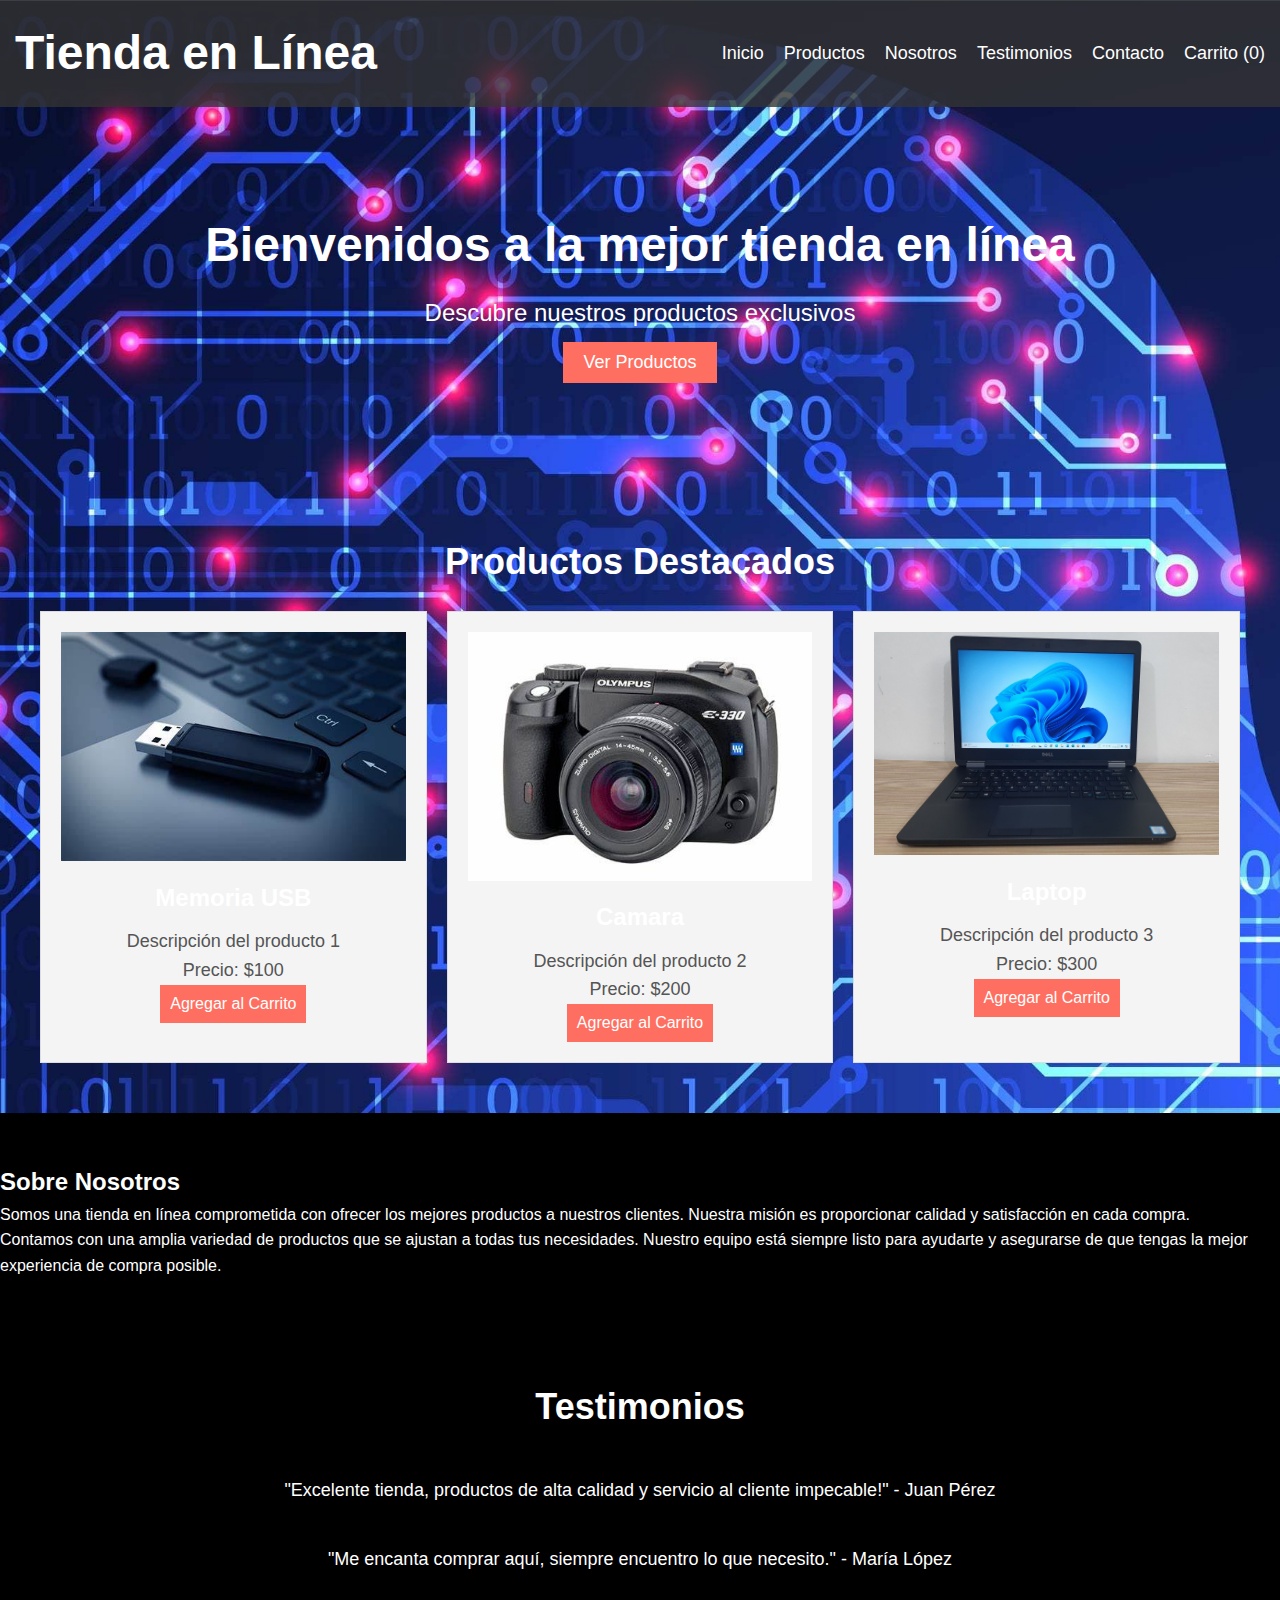
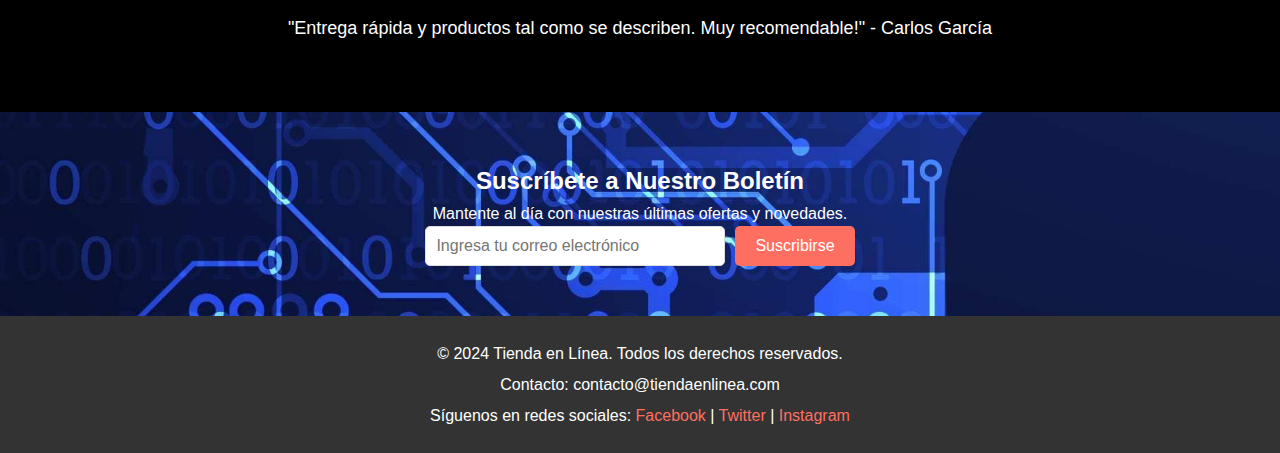
==== index.html @ 2b867423 "feature Contact" ====
<!DOCTYPE html>
<html lang="es">
<head>
    <meta charset="UTF-8">
    <meta name="viewport" content="width=device-width, initial-scale=1.0">
    <title>Tienda en Línea</title>
    <link rel="stylesheet" href="styles.css">
</head>
<body>
    <header>
        <div class="logo">
            <h1>Tienda en Línea</h1>
        </div>
        <nav>
            <ul>
                <li><a href="#">Inicio</a></li>
                <li><a href="#">Productos</a></li>
                <li><a href="#">Nosotros</a></li>
                <li><a href="#">Testimonios</a></li>
                <li><a href="Contact.html">Contacto</a></li>
                <li><a href="#">Carrito (<span id="cart-count">0</span>)</a></li>
            </ul>
        </nav>
    </header>

    <main>
        <section class="hero">
            <h2>Bienvenidos a la mejor tienda en línea</h2>
            <p>Descubre nuestros productos exclusivos</p>
            <button onclick="scrollToSection('products')">Ver Productos</button>
        </section>

        <section class="products" id="products">
            <h2>Productos Destacados</h2>
            <div class="product-list">
                <!-- Productos se agregarán dinámicamente con JavaScript -->
            </div>
        </section>

        <section class="about" id="about">
            <h2>Sobre Nosotros</h2>
            <p>Somos una tienda en línea comprometida con ofrecer los mejores productos a nuestros clientes. Nuestra misión es proporcionar calidad y satisfacción en cada compra.</p>
            <p>Contamos con una amplia variedad de productos que se ajustan a todas tus necesidades. Nuestro equipo está siempre listo para ayudarte y asegurarse de que tengas la mejor experiencia de compra posible.</p>
        </section>

        <section class="testimonials" id="testimonials">
            <h2>Testimonios</h2>
            <div class="testimonial-list">
                <div class="testimonial">
                    <p>"Excelente tienda, productos de alta calidad y servicio al cliente impecable!" - Juan Pérez</p>
                </div>
                <div class="testimonial">
                    <p>"Me encanta comprar aquí, siempre encuentro lo que necesito." - María López</p>
                </div>
                <div class="testimonial">
                    <p>"Entrega rápida y productos tal como se describen. Muy recomendable!" - Carlos García</p>
                </div>
            </div>
        </section>

        <section class="newsletter" id="newsletter">
            <h2>Suscríbete a Nuestro Boletín</h2>
            <p>Mantente al día con nuestras últimas ofertas y novedades.</p>
            <form>
                <input type="email" placeholder="Ingresa tu correo electrónico" required>
                <button type="submit">Suscribirse</button>
            </form>
        </section>
    </main>

    <footer>
        <div class="footer-info">
            <p>&copy; 2024 Tienda en Línea. Todos los derechos reservados.</p>
            <p>Contacto: contacto@tiendaenlinea.com</p>
            <p>Síguenos en redes sociales: 
                <a href="#">Facebook</a> | 
                <a href="#">Twitter</a> | 
                <a href="#">Instagram</a>
            </p>
        </div>
    </footer>

    <script src="script.js"></script>
</body>
</html>
---- styles.css ----
/* Reset general de estilos */
body, h1, h2, h3, p, ul, li, form, input, button {
    margin: 0;
    padding: 0;
    box-sizing: border-box;
}

body {
    font-family: Arial, sans-serif;
    line-height: 1.6;
    background: url('images/ok.jpg') no-repeat center center/cover;
    color: #ffffff; /* Color de texto general para contraste */
}

/* Estilos del header */
header {
    background: rgba(51, 51, 51, 0.8); /* Fondo oscuro con opacidad */
    color: #fff;
    padding: 15px;
    display: flex;
    justify-content: space-between;
    align-items: center;
}

header .logo {
    font-size: 24px;
}

header nav ul {
    list-style: none;
    display: flex;
    gap: 20px;
}

header nav ul li {
    display: inline;
}

header nav ul li a {
    color: #fff;
    text-decoration: none;
    font-size: 18px;
}

/* Estilo de la sección hero */
.hero {
    background: url('images/hero.jpg') no-repeat center center/cover;
    color: #fff;
    padding: 100px 0;
    text-align: center;
}

.hero h2 {
    font-size: 48px;
    margin: 0;
}

.hero p {
    font-size: 24px;
    margin: 10px 0;
}

.hero button {
    background: #ff6f61;
    color: #fff;
    padding: 10px 20px;
    border: none;
    font-size: 18px;
    cursor: pointer;
}

/* Estilos de la sección productos */
.products {
    padding: 50px 0;
    text-align: center;
}

.products h2 {
    font-size: 36px;
    margin-bottom: 20px;
}

.product-list {
    display: flex;
    flex-wrap: wrap;
    gap: 20px;
    justify-content: center;
}

.product {
    background: #f4f4f4;
    padding: 20px;
    border: 1px solid #ddd;
    width: calc(33.333% - 40px);
    box-sizing: border-box;
    transition: transform 0.3s, box-shadow 0.3s;
}

.product img {
    max-width: 100%;
    height: auto;
}

.product h3 {
    font-size: 24px;
    margin: 10px 0;
}

.product p {
    font-size: 18px;
    color: #555;
}

.product button {
    background: #ff6f61;
    color: #fff;
    padding: 10px;
    border: none;
    cursor: pointer;
    font-size: 16px;
}

.product:hover {
    transform: scale(1.05);
    box-shadow: 0 4px 8px rgba(0, 0, 0, 0.2);
}

/* Estilos de la sección Sobre Nosotros */
.about {
    background: #000000;
    padding: 50px 0;
}

.about-container {
    display: flex;
    align-items: center;
    justify-content: space-between;
    gap: 20px;
    animation: fadeIn 1s ease-out;
}

.about-text {
    flex: 1;
    max-width: 600px;
}

.about-image {
    flex: 1;
    max-width: 500px;
}

.about-image img {
    width: 100%;
    border-radius: 10px;
    box-shadow: 0 4px 8px rgba(0, 0, 0, 0.2);
}

/* Estilos de la sección Testimonios */
.testimonials {
    padding: 50px 0;
    background: #000000;
    text-align: center;
}

.testimonials h2 {
    font-size: 36px;
    margin-bottom: 20px;
}

.testimonial-container {
    display: flex;
    flex-direction: column;
    gap: 20px;
    animation: slideUp 1s ease-out;
}

.testimonial {
    background: #000000;
    padding: 20px;
    border-radius: 10px;
    box-shadow: 0 4px 8px rgba(0, 0, 0, 0.2);
    transition: transform 0.3s, box-shadow 0.3s;
}

.testimonial p {
    font-size: 18px;
    margin: 0;
}

.testimonial span {
    display: block;
    margin-top: 10px;
    font-style: italic;
    color: #000000;
}

.testimonial:hover {
    transform: translateY(-10px);
    box-shadow: 0 6px 12px rgba(0, 0, 0, 0.3);
}

/* Estilos de la sección Boletín */
.newsletter {
    padding: 50px 0;
    text-align: center;
}

.newsletter form {
    display: flex;
    justify-content: center;
    gap: 10px;
}

.newsletter input {
    padding: 10px;
    font-size: 16px;
    border: 1px solid #ddd;
    width: 300px;
    border-radius: 5px;
}

.newsletter button {
    background: #ff6f61;
    color: #fff;
    padding: 10px 20px;
    border: none;
    font-size: 16px;
    cursor: pointer;
    border-radius: 5px;
}

/* Estilos del footer */
footer {
    background: #333;
    color: #fff;
    text-align: center;
    padding: 20px 0;
}

footer p {
    margin: 5px 0;
}

footer a {
    color: #ff6f61;
    text-decoration: none;
}

/* Animaciones */
@keyframes fadeIn {
    from {
        opacity: 0;
    }
    to {
        opacity: 1;
    }
}

@keyframes slideUp {
    from {
        transform: translateY(20px);
        opacity: 0;
    }
    to {
        transform: translateY(0);
        opacity: 1;
    }
}
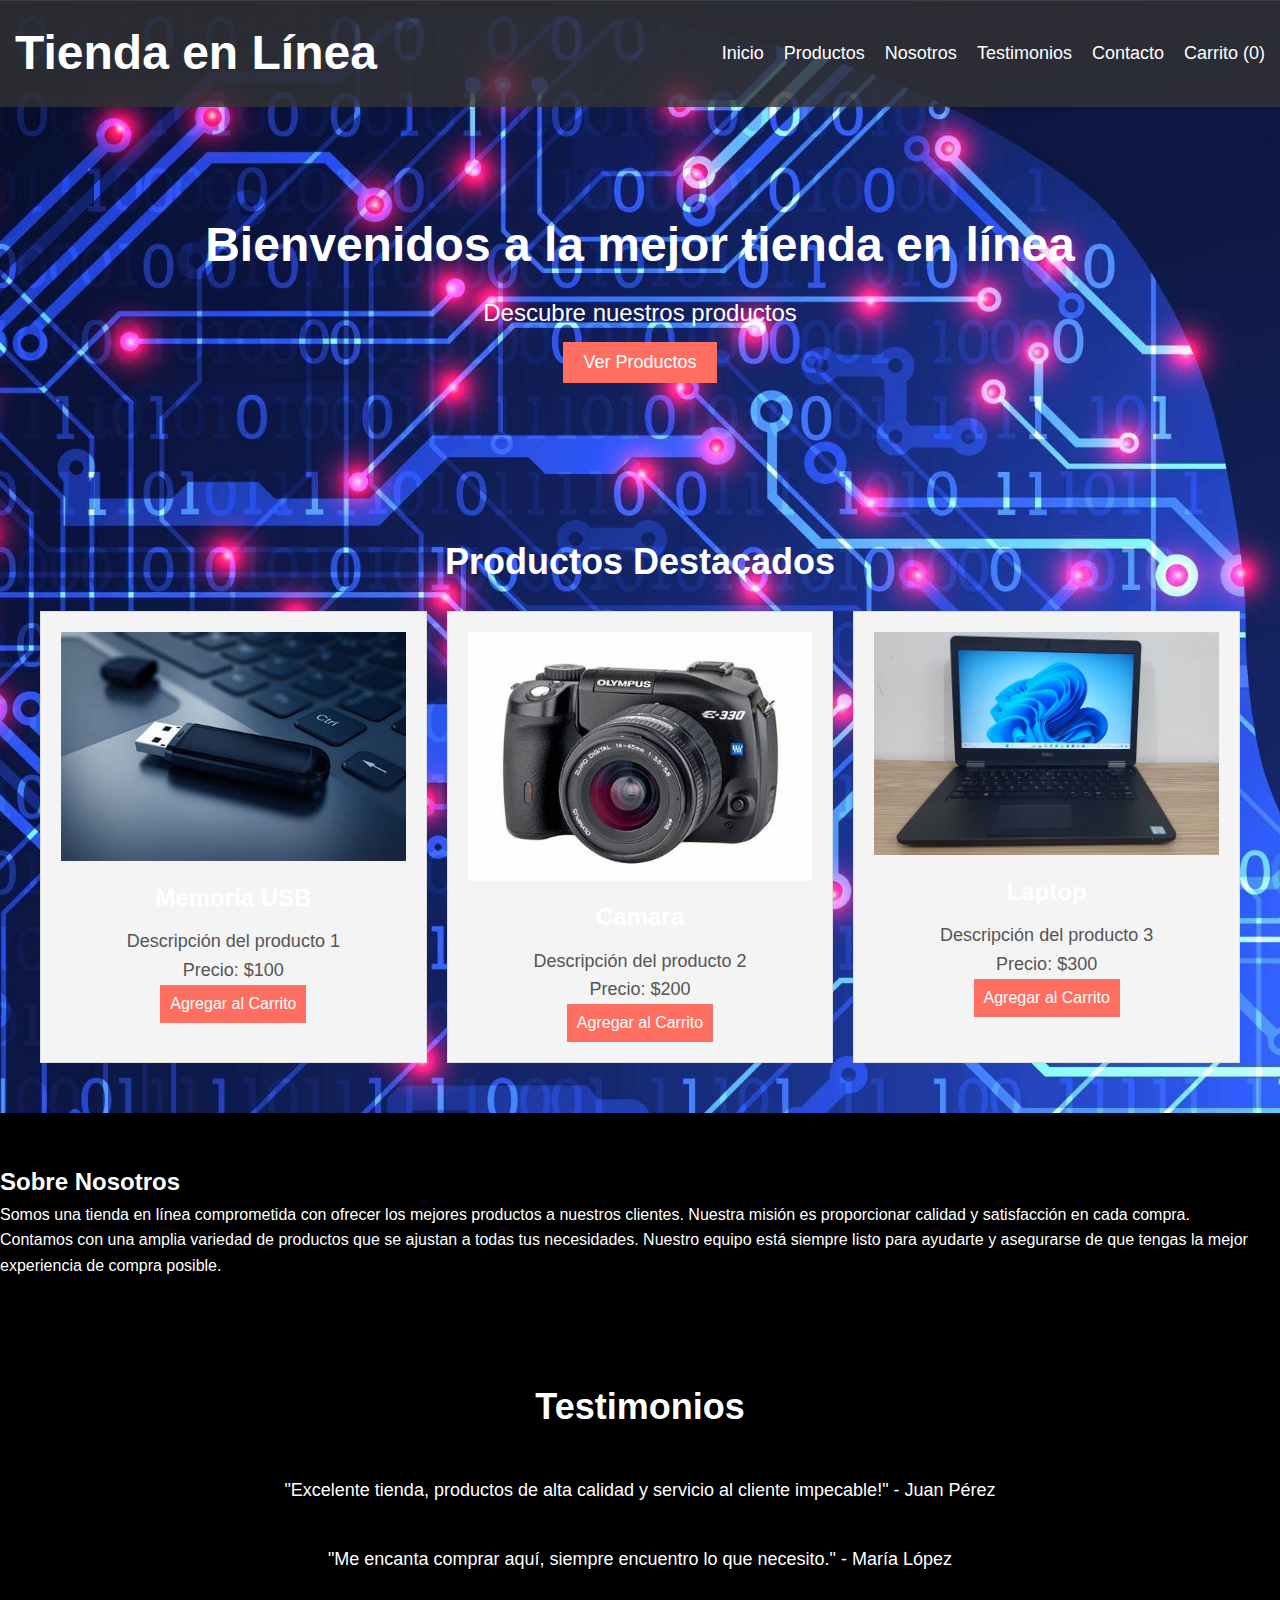
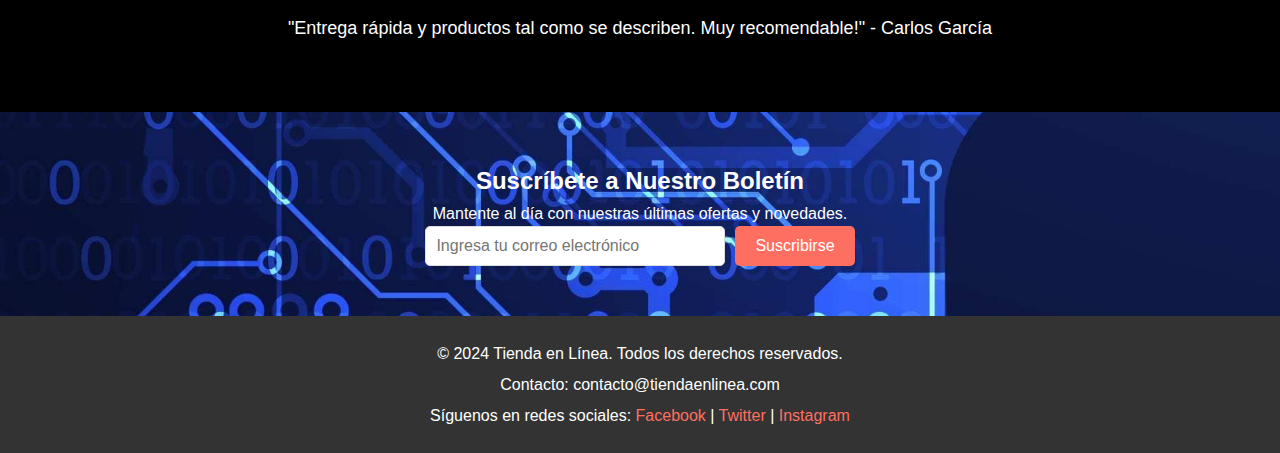
==== commit 65c4346e: "Merge pull request #2 from JohanMichaelHR/Dev" ====
--- a/index.html
+++ b/index.html
@@ -3,7 +3,7 @@
 <head>
     <meta charset="UTF-8">
     <meta name="viewport" content="width=device-width, initial-scale=1.0">
-    <title>Tienda en Línea</title>
+    <title>Tienda en Línea </title>
     <link rel="stylesheet" href="styles.css">
 </head>
 <body>
@@ -26,7 +26,7 @@
     <main>
         <section class="hero">
             <h2>Bienvenidos a la mejor tienda en línea</h2>
-            <p>Descubre nuestros productos exclusivos</p>
+            <p>Descubre nuestros productos </p>
             <button onclick="scrollToSection('products')">Ver Productos</button>
         </section>
 
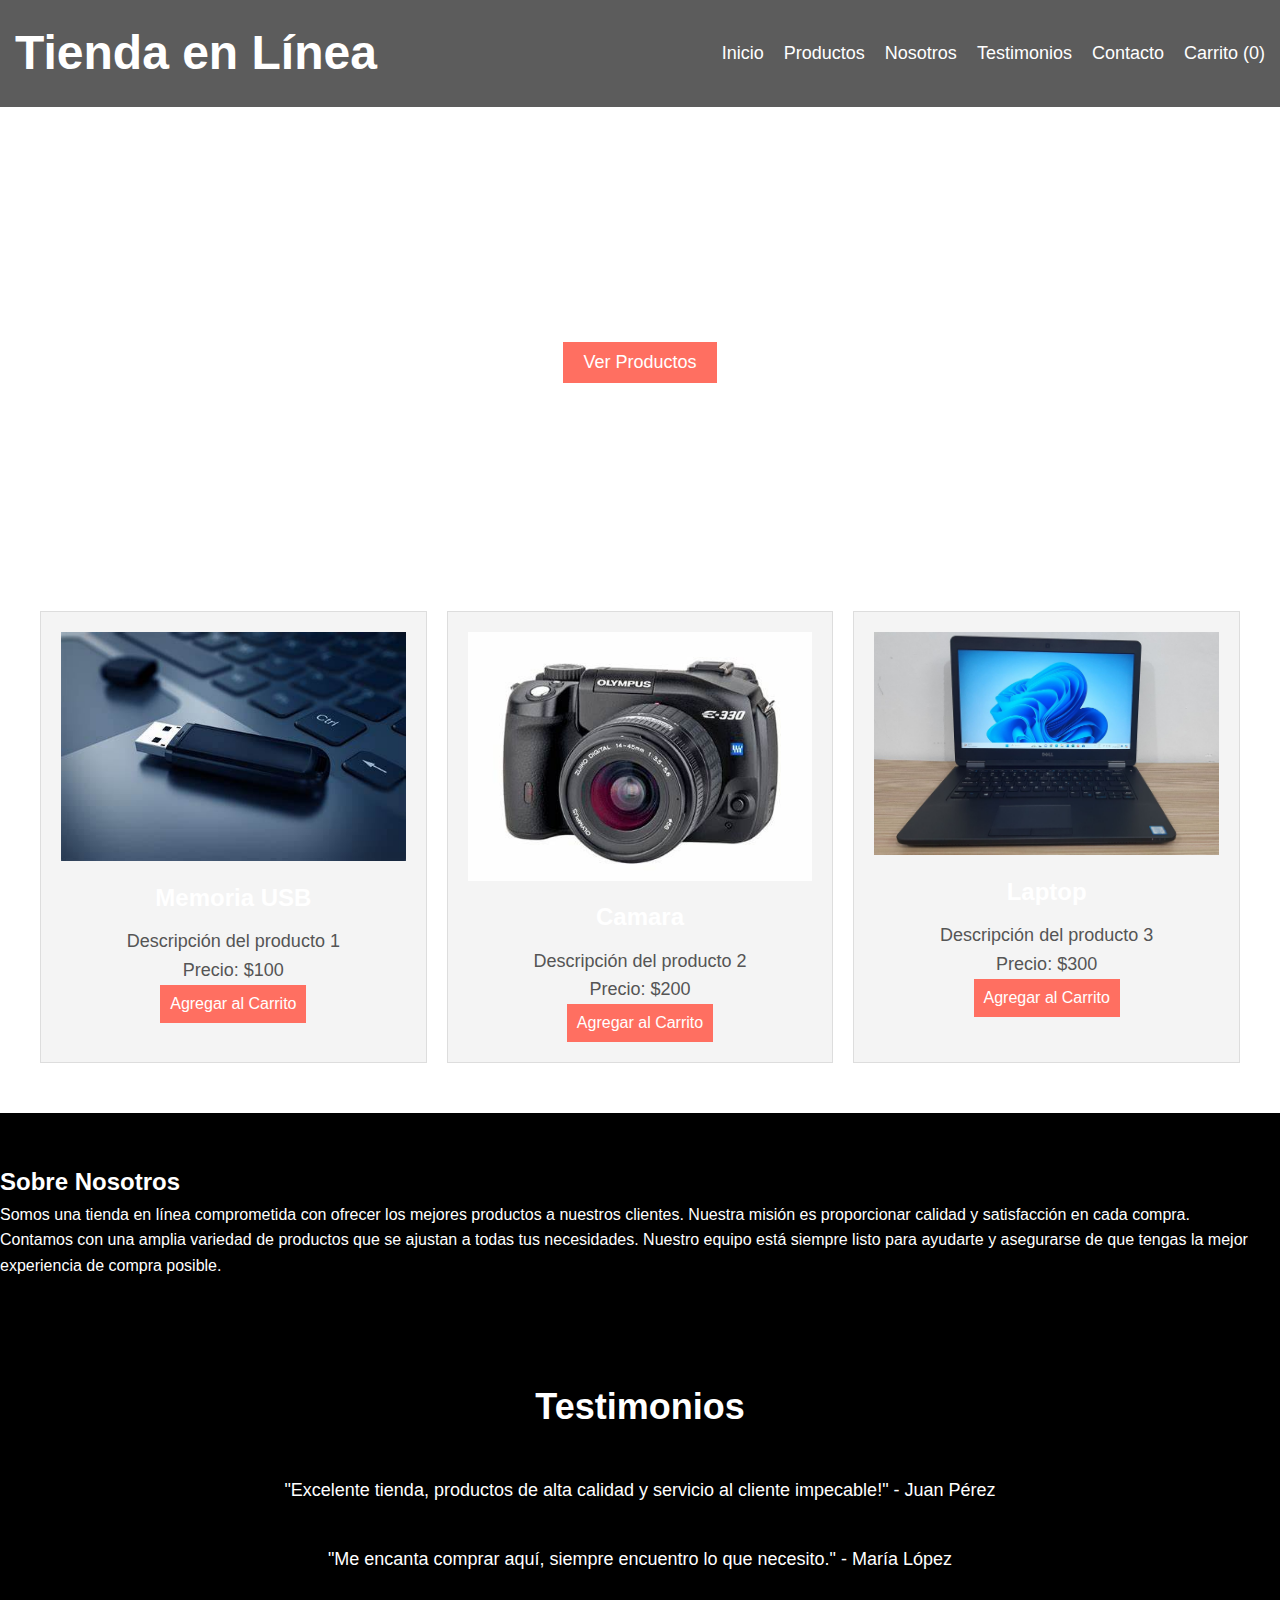
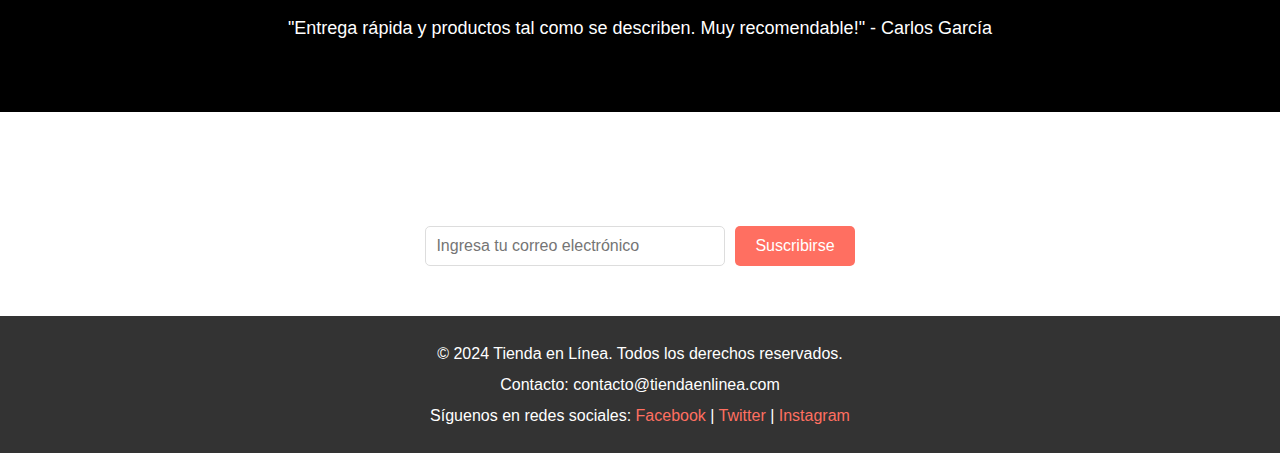
==== commit 89679a42: "feature Pagina Nosotros" ====
--- a/index.html
+++ b/index.html
@@ -3,8 +3,8 @@
 <head>
     <meta charset="UTF-8">
     <meta name="viewport" content="width=device-width, initial-scale=1.0">
-    <title>Tienda en Línea </title>
-    <link rel="stylesheet" href="styles.css">
+    <title>Tienda en Línea</title>
+    <link rel="stylesheet" href="Styles/styles.css">
 </head>
 <body>
     <header>
@@ -13,9 +13,9 @@
         </div>
         <nav>
             <ul>
-                <li><a href="#">Inicio</a></li>
+                <li><a href="index.html">Inicio</a></li>
                 <li><a href="#">Productos</a></li>
-                <li><a href="#">Nosotros</a></li>
+                <li><a href="Nosotros.html">Nosotros</a></li>
                 <li><a href="#">Testimonios</a></li>
                 <li><a href="Contact.html">Contacto</a></li>
                 <li><a href="#">Carrito (<span id="cart-count">0</span>)</a></li>
@@ -26,7 +26,7 @@
     <main>
         <section class="hero">
             <h2>Bienvenidos a la mejor tienda en línea</h2>
-            <p>Descubre nuestros productos </p>
+            <p>Descubre nuestros productos exclusivos</p>
             <button onclick="scrollToSection('products')">Ver Productos</button>
         </section>
 
--- a/Styles/styles.css
+++ b/Styles/styles.css
@@ -0,0 +1,282 @@
+/* Reset general de estilos */
+body, h1, h2, h3, p, ul, li, form, input, button {
+    margin: 0;
+    padding: 0;
+    box-sizing: border-box;
+}
+
+body {
+    font-family: Arial, sans-serif;
+    line-height: 1.6;
+    background: url('images/ok.jpg') no-repeat center center/cover;
+    color: #ffffff; /* Color de texto general para contraste */
+}
+
+/* Estilos del header */
+header {
+    background: rgba(51, 51, 51, 0.8); /* Fondo oscuro con opacidad */
+    color: #fff;
+    padding: 15px;
+    display: flex;
+    justify-content: space-between;
+    align-items: center;
+}
+
+header .logo {
+    font-size: 24px;
+}
+
+header nav ul {
+    list-style: none;
+    display: flex;
+    gap: 20px;
+}
+
+header nav ul li {
+    display: inline;
+}
+
+header nav ul li a {
+    color: #fff;
+    text-decoration: none;
+    font-size: 18px;
+}
+
+/* Estilo de la sección hero */
+.hero {
+    background: url('images/hero.jpg') no-repeat center center/cover;
+    color: #fff;
+    padding: 100px 0;
+    text-align: center;
+}
+
+.hero h2 {
+    font-size: 48px;
+    margin: 0;
+}
+
+.hero p {
+    font-size: 24px;
+    margin: 10px 0;
+}
+
+.hero button {
+    background: #ff6f61;
+    color: #fff;
+    padding: 10px 20px;
+    border: none;
+    font-size: 18px;
+    cursor: pointer;
+}
+
+/* Estilos de la sección productos */
+.products {
+    padding: 50px 0;
+    text-align: center;
+}
+
+.products h2 {
+    font-size: 36px;
+    margin-bottom: 20px;
+}
+
+.product-list {
+    display: flex;
+    flex-wrap: wrap;
+    gap: 20px;
+    justify-content: center;
+}
+
+.product {
+    background: #f4f4f4;
+    padding: 20px;
+    border: 1px solid #ddd;
+    width: calc(33.333% - 40px);
+    box-sizing: border-box;
+    transition: transform 0.3s, box-shadow 0.3s;
+}
+
+.product img {
+    max-width: 100%;
+    height: auto;
+}
+
+.product h3 {
+    font-size: 24px;
+    margin: 10px 0;
+}
+
+.product p {
+    font-size: 18px;
+    color: #555;
+}
+
+.product button {
+    background: #ff6f61;
+    color: #fff;
+    padding: 10px;
+    border: none;
+    cursor: pointer;
+    font-size: 16px;
+}
+
+.product:hover {
+    transform: scale(1.05);
+    box-shadow: 0 4px 8px rgba(0, 0, 0, 0.2);
+}
+
+/* Estilos de la sección Sobre Nosotros */
+.about {
+    background: #000000;
+    padding: 50px 0;
+}
+
+.about-container {
+    display: flex;
+    align-items: center;
+    justify-content: space-between;
+    gap: 20px;
+    animation: fadeIn 1s ease-out;
+}
+
+.about-text {
+    flex: 1;
+    max-width: 600px;
+}
+
+.about-image {
+    flex: 1;
+    max-width: 500px;
+}
+
+.about-image img {
+    width: 100%;
+    border-radius: 10px;
+    box-shadow: 0 4px 8px rgba(0, 0, 0, 0.2);
+}
+
+/* Estilos de la sección Testimonios */
+.testimonials {
+    padding: 50px 0;
+    background: #000000;
+    text-align: center;
+}
+
+.testimonials h2 {
+    font-size: 36px;
+    margin-bottom: 20px;
+}
+
+.testimonial-container {
+    display: flex;
+    flex-direction: column;
+    gap: 20px;
+    animation: slideUp 1s ease-out;
+}
+
+.testimonial {
+    background: #000000;
+    padding: 20px;
+    border-radius: 10px;
+    box-shadow: 0 4px 8px rgba(0, 0, 0, 0.2);
+    transition: transform 0.3s, box-shadow 0.3s;
+}
+
+.testimonial p {
+    font-size: 18px;
+    margin: 0;
+}
+
+.testimonial span {
+    display: block;
+    margin-top: 10px;
+    font-style: italic;
+    color: #000000;
+}
+
+.testimonial:hover {
+    transform: translateY(-10px);
+    box-shadow: 0 6px 12px rgba(0, 0, 0, 0.3);
+}
+
+/* Estilos de la sección Boletín */
+.newsletter {
+    padding: 50px 0;
+    text-align: center;
+}
+
+.newsletter form {
+    display: flex;
+    justify-content: center;
+    gap: 10px;
+}
+
+.newsletter input {
+    padding: 10px;
+    font-size: 16px;
+    border: 1px solid #ddd;
+    width: 300px;
+    border-radius: 5px;
+}
+
+.newsletter button {
+    background: #ff6f61;
+    color: #fff;
+    padding: 10px 20px;
+    border: none;
+    font-size: 16px;
+    cursor: pointer;
+    border-radius: 5px;
+}
+
+/* Estilos del footer */
+footer {
+    background: #333;
+    color: #fff;
+    text-align: center;
+    padding: 20px 0;
+}
+
+footer p {
+    margin: 5px 0;
+}
+
+footer a {
+    color: #ff6f61;
+    text-decoration: none;
+}
+
+/* Animaciones */
+@keyframes fadeIn {
+    from {
+        opacity: 0;
+    }
+    to {
+        opacity: 1;
+    }
+}
+
+@keyframes slideUp {
+    from {
+        transform: translateY(20px);
+        opacity: 0;
+    }
+    to {
+        transform: translateY(0);
+        opacity: 1;
+    }
+}
+
+
+
+
+
+
+
+
+
+
+
+
+
+
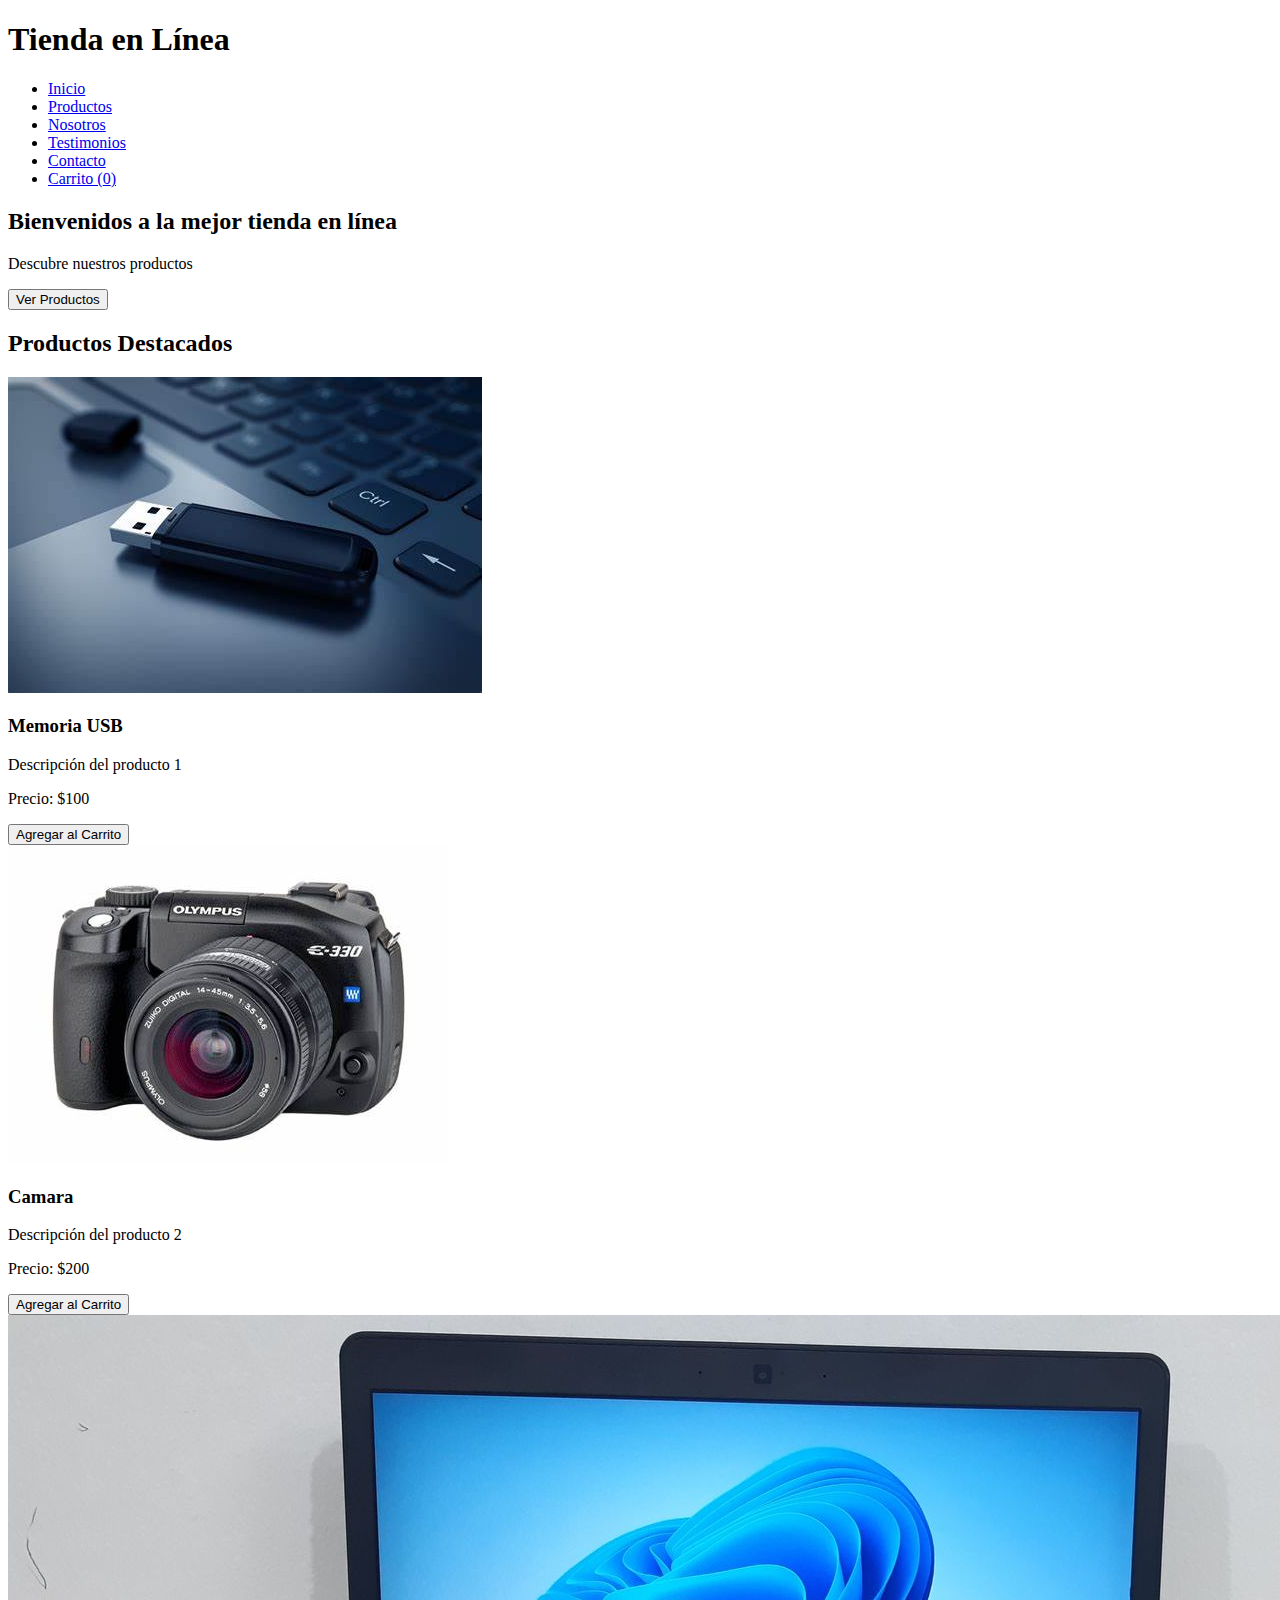
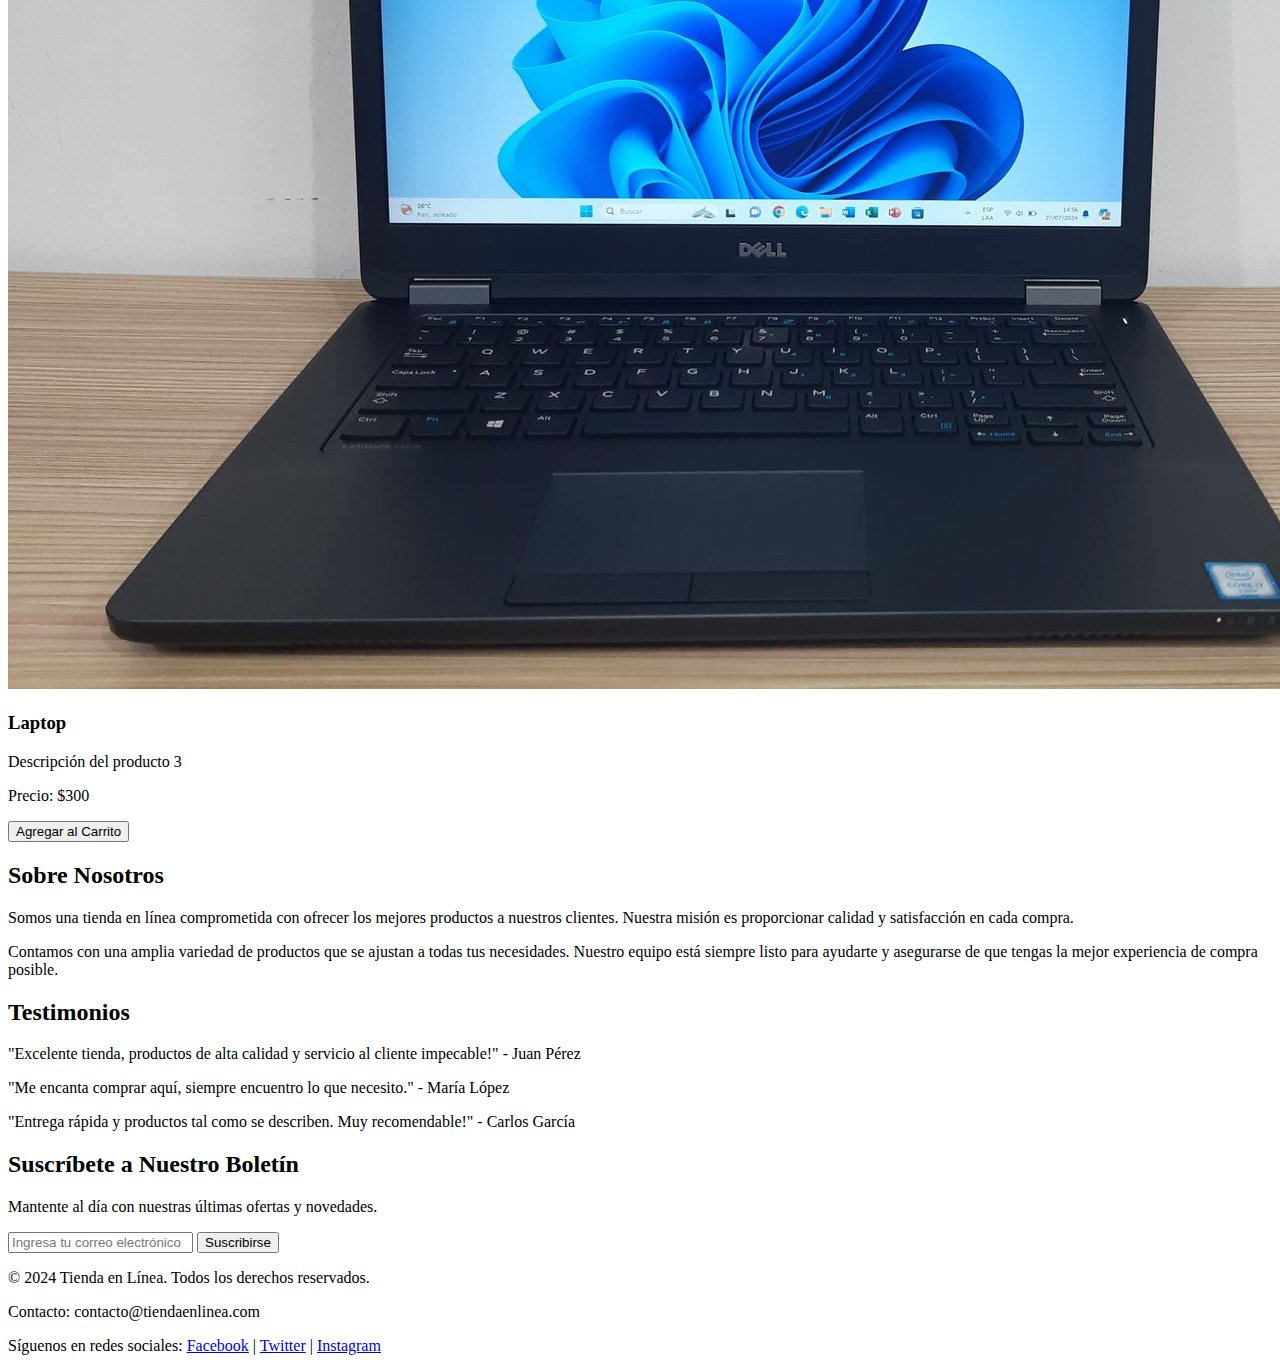
==== commit 926dff41: "Merge branch 'QA' into Dev" ====
--- a/index.html
+++ b/index.html
@@ -3,8 +3,7 @@
 <head>
     <meta charset="UTF-8">
     <meta name="viewport" content="width=device-width, initial-scale=1.0">
-    <title>Tienda en Línea</title>
-    <link rel="stylesheet" href="Styles/styles.css">
+
 </head>
 <body>
     <header>
@@ -26,7 +25,7 @@
     <main>
         <section class="hero">
             <h2>Bienvenidos a la mejor tienda en línea</h2>
-            <p>Descubre nuestros productos exclusivos</p>
+            <p>Descubre nuestros productos </p>
             <button onclick="scrollToSection('products')">Ver Productos</button>
         </section>
 
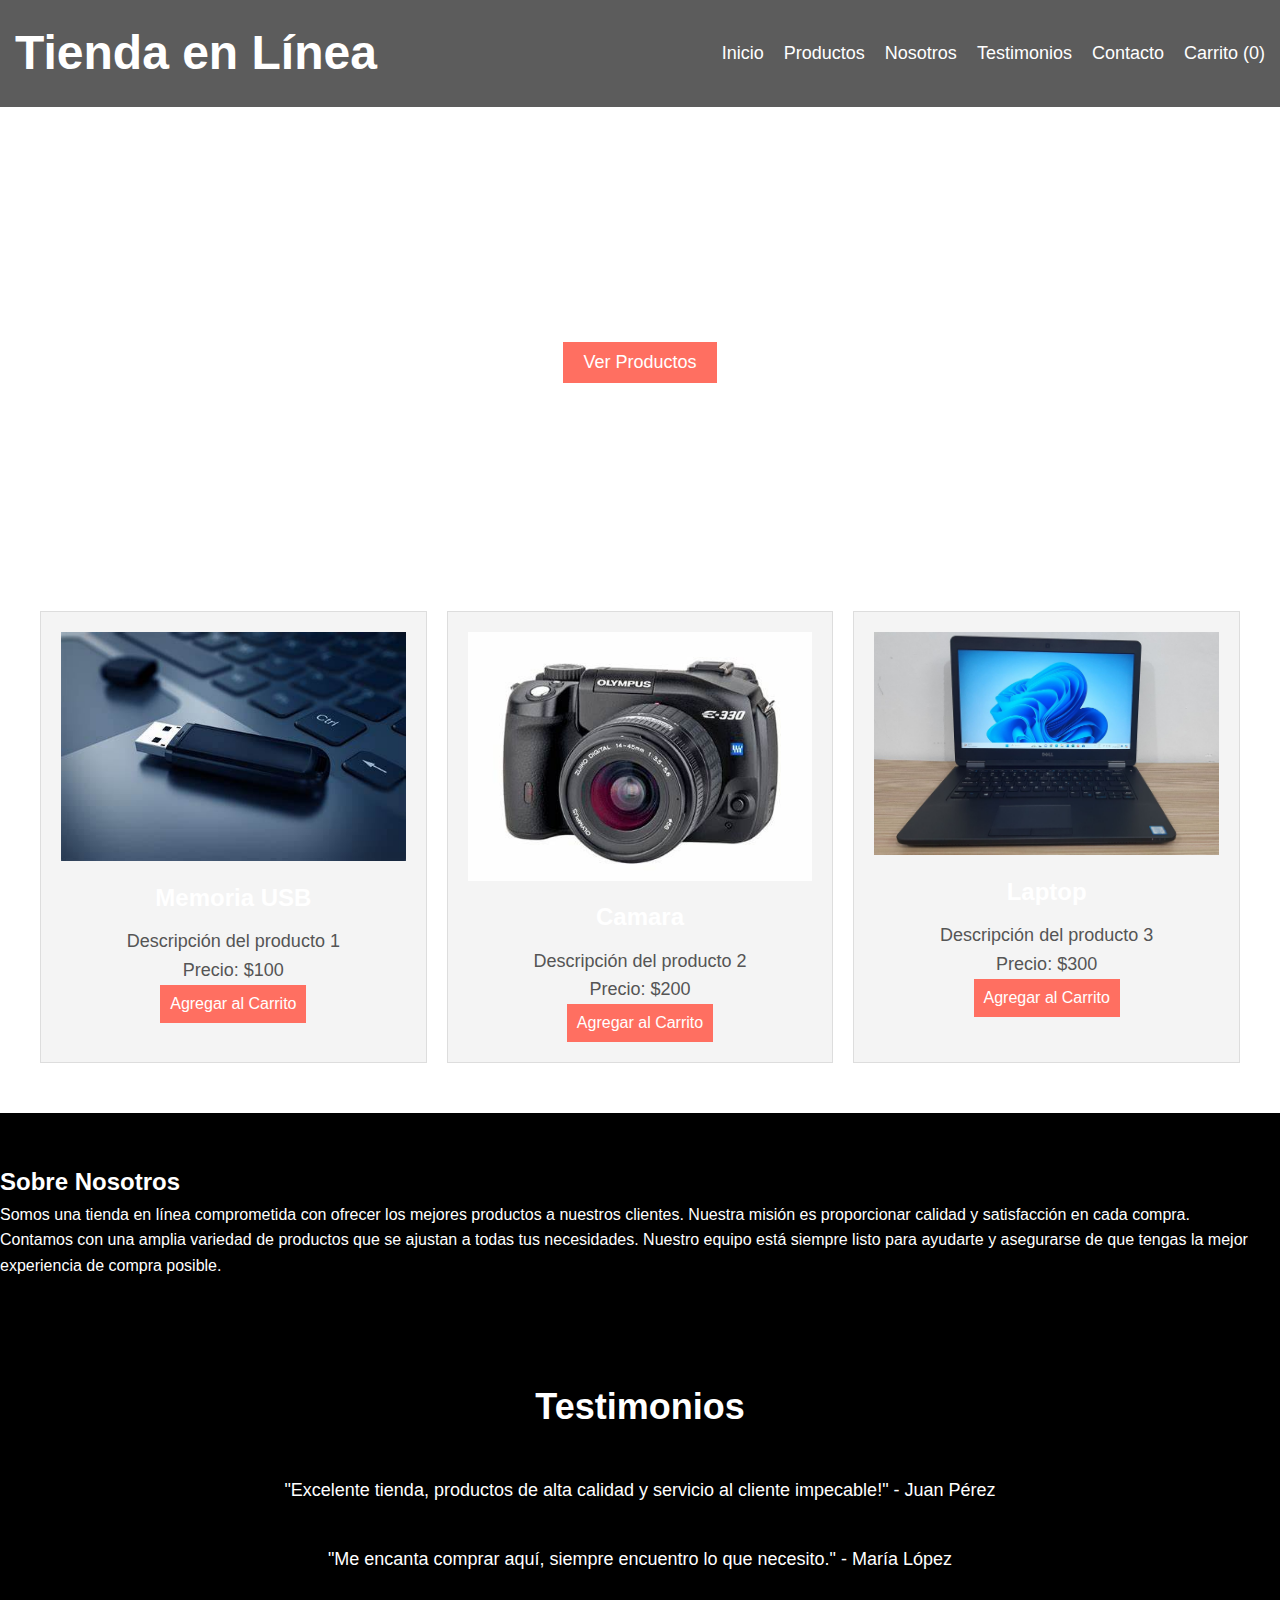
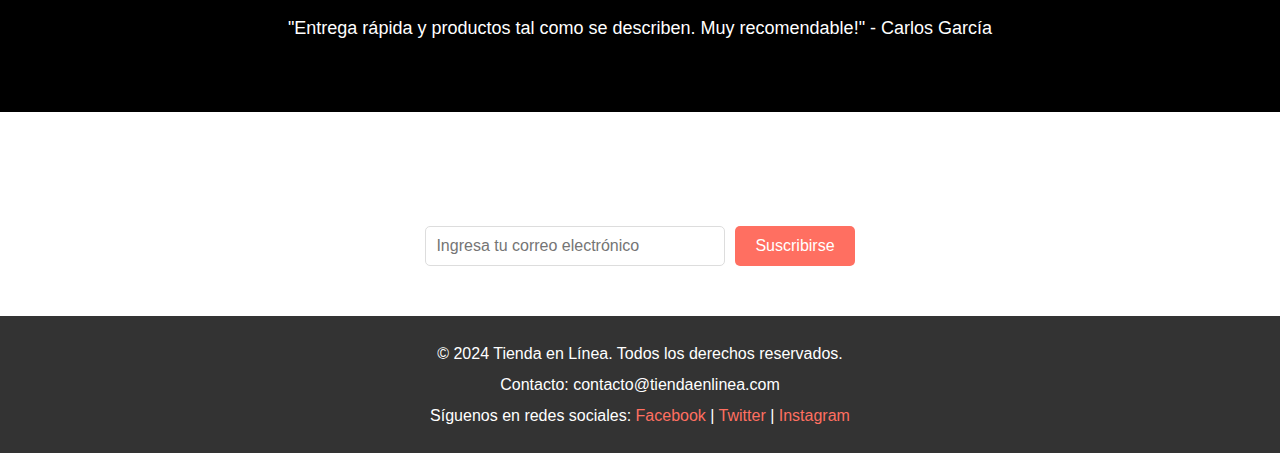
==== commit e1c55b80: "feature Testimonios" ====
--- a/index.html
+++ b/index.html
@@ -3,7 +3,8 @@
 <head>
     <meta charset="UTF-8">
     <meta name="viewport" content="width=device-width, initial-scale=1.0">
-
+    <title>Tienda en Línea</title>
+    <link rel="stylesheet" href="Styles/styles.css">
 </head>
 <body>
     <header>
@@ -13,9 +14,9 @@
         <nav>
             <ul>
                 <li><a href="index.html">Inicio</a></li>
-                <li><a href="#">Productos</a></li>
+                <li><a href="index.html">Productos</a></li>
                 <li><a href="Nosotros.html">Nosotros</a></li>
-                <li><a href="#">Testimonios</a></li>
+                <li><a href="Testimonios.html">Testimonios</a></li>
                 <li><a href="Contact.html">Contacto</a></li>
                 <li><a href="#">Carrito (<span id="cart-count">0</span>)</a></li>
             </ul>
@@ -25,7 +26,7 @@
     <main>
         <section class="hero">
             <h2>Bienvenidos a la mejor tienda en línea</h2>
-            <p>Descubre nuestros productos </p>
+            <p>Descubre nuestros productos exclusivos</p>
             <button onclick="scrollToSection('products')">Ver Productos</button>
         </section>
 
--- a/Styles/styles.css
+++ b/Styles/styles.css
@@ -0,0 +1,282 @@
+/* Reset general de estilos */
+body, h1, h2, h3, p, ul, li, form, input, button {
+    margin: 0;
+    padding: 0;
+    box-sizing: border-box;
+}
+
+body {
+    font-family: Arial, sans-serif;
+    line-height: 1.6;
+    background: url('images/ok.jpg') no-repeat center center/cover;
+    color: #ffffff; /* Color de texto general para contraste */
+}
+
+/* Estilos del header */
+header {
+    background: rgba(51, 51, 51, 0.8); /* Fondo oscuro con opacidad */
+    color: #fff;
+    padding: 15px;
+    display: flex;
+    justify-content: space-between;
+    align-items: center;
+}
+
+header .logo {
+    font-size: 24px;
+}
+
+header nav ul {
+    list-style: none;
+    display: flex;
+    gap: 20px;
+}
+
+header nav ul li {
+    display: inline;
+}
+
+header nav ul li a {
+    color: #fff;
+    text-decoration: none;
+    font-size: 18px;
+}
+
+/* Estilo de la sección hero */
+.hero {
+    background: url('images/hero.jpg') no-repeat center center/cover;
+    color: #fff;
+    padding: 100px 0;
+    text-align: center;
+}
+
+.hero h2 {
+    font-size: 48px;
+    margin: 0;
+}
+
+.hero p {
+    font-size: 24px;
+    margin: 10px 0;
+}
+
+.hero button {
+    background: #ff6f61;
+    color: #fff;
+    padding: 10px 20px;
+    border: none;
+    font-size: 18px;
+    cursor: pointer;
+}
+
+/* Estilos de la sección productos */
+.products {
+    padding: 50px 0;
+    text-align: center;
+}
+
+.products h2 {
+    font-size: 36px;
+    margin-bottom: 20px;
+}
+
+.product-list {
+    display: flex;
+    flex-wrap: wrap;
+    gap: 20px;
+    justify-content: center;
+}
+
+.product {
+    background: #f4f4f4;
+    padding: 20px;
+    border: 1px solid #ddd;
+    width: calc(33.333% - 40px);
+    box-sizing: border-box;
+    transition: transform 0.3s, box-shadow 0.3s;
+}
+
+.product img {
+    max-width: 100%;
+    height: auto;
+}
+
+.product h3 {
+    font-size: 24px;
+    margin: 10px 0;
+}
+
+.product p {
+    font-size: 18px;
+    color: #555;
+}
+
+.product button {
+    background: #ff6f61;
+    color: #fff;
+    padding: 10px;
+    border: none;
+    cursor: pointer;
+    font-size: 16px;
+}
+
+.product:hover {
+    transform: scale(1.05);
+    box-shadow: 0 4px 8px rgba(0, 0, 0, 0.2);
+}
+
+/* Estilos de la sección Sobre Nosotros */
+.about {
+    background: #000000;
+    padding: 50px 0;
+}
+
+.about-container {
+    display: flex;
+    align-items: center;
+    justify-content: space-between;
+    gap: 20px;
+    animation: fadeIn 1s ease-out;
+}
+
+.about-text {
+    flex: 1;
+    max-width: 600px;
+}
+
+.about-image {
+    flex: 1;
+    max-width: 500px;
+}
+
+.about-image img {
+    width: 100%;
+    border-radius: 10px;
+    box-shadow: 0 4px 8px rgba(0, 0, 0, 0.2);
+}
+
+/* Estilos de la sección Testimonios */
+.testimonials {
+    padding: 50px 0;
+    background: #000000;
+    text-align: center;
+}
+
+.testimonials h2 {
+    font-size: 36px;
+    margin-bottom: 20px;
+}
+
+.testimonial-container {
+    display: flex;
+    flex-direction: column;
+    gap: 20px;
+    animation: slideUp 1s ease-out;
+}
+
+.testimonial {
+    background: #000000;
+    padding: 20px;
+    border-radius: 10px;
+    box-shadow: 0 4px 8px rgba(0, 0, 0, 0.2);
+    transition: transform 0.3s, box-shadow 0.3s;
+}
+
+.testimonial p {
+    font-size: 18px;
+    margin: 0;
+}
+
+.testimonial span {
+    display: block;
+    margin-top: 10px;
+    font-style: italic;
+    color: #000000;
+}
+
+.testimonial:hover {
+    transform: translateY(-10px);
+    box-shadow: 0 6px 12px rgba(0, 0, 0, 0.3);
+}
+
+/* Estilos de la sección Boletín */
+.newsletter {
+    padding: 50px 0;
+    text-align: center;
+}
+
+.newsletter form {
+    display: flex;
+    justify-content: center;
+    gap: 10px;
+}
+
+.newsletter input {
+    padding: 10px;
+    font-size: 16px;
+    border: 1px solid #ddd;
+    width: 300px;
+    border-radius: 5px;
+}
+
+.newsletter button {
+    background: #ff6f61;
+    color: #fff;
+    padding: 10px 20px;
+    border: none;
+    font-size: 16px;
+    cursor: pointer;
+    border-radius: 5px;
+}
+
+/* Estilos del footer */
+footer {
+    background: #333;
+    color: #fff;
+    text-align: center;
+    padding: 20px 0;
+}
+
+footer p {
+    margin: 5px 0;
+}
+
+footer a {
+    color: #ff6f61;
+    text-decoration: none;
+}
+
+/* Animaciones */
+@keyframes fadeIn {
+    from {
+        opacity: 0;
+    }
+    to {
+        opacity: 1;
+    }
+}
+
+@keyframes slideUp {
+    from {
+        transform: translateY(20px);
+        opacity: 0;
+    }
+    to {
+        transform: translateY(0);
+        opacity: 1;
+    }
+}
+
+
+
+
+
+
+
+
+
+
+
+
+
+
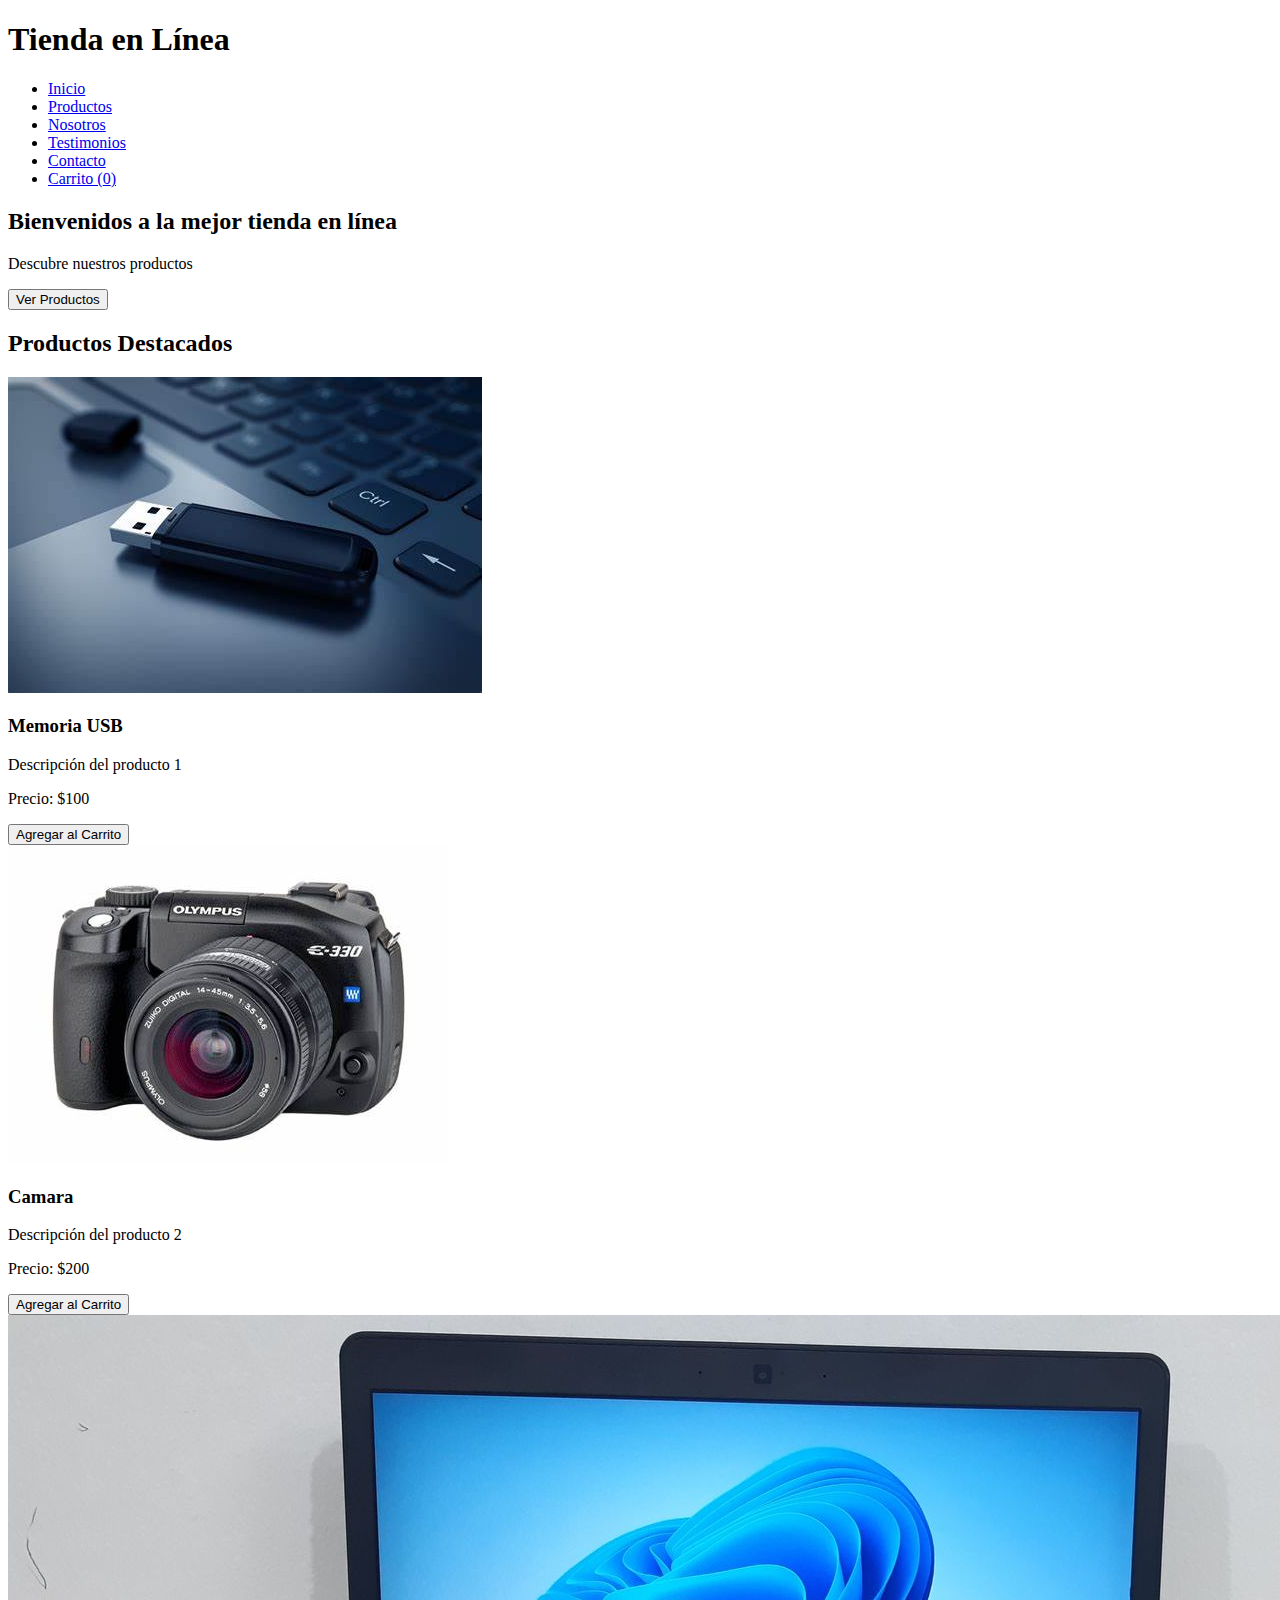
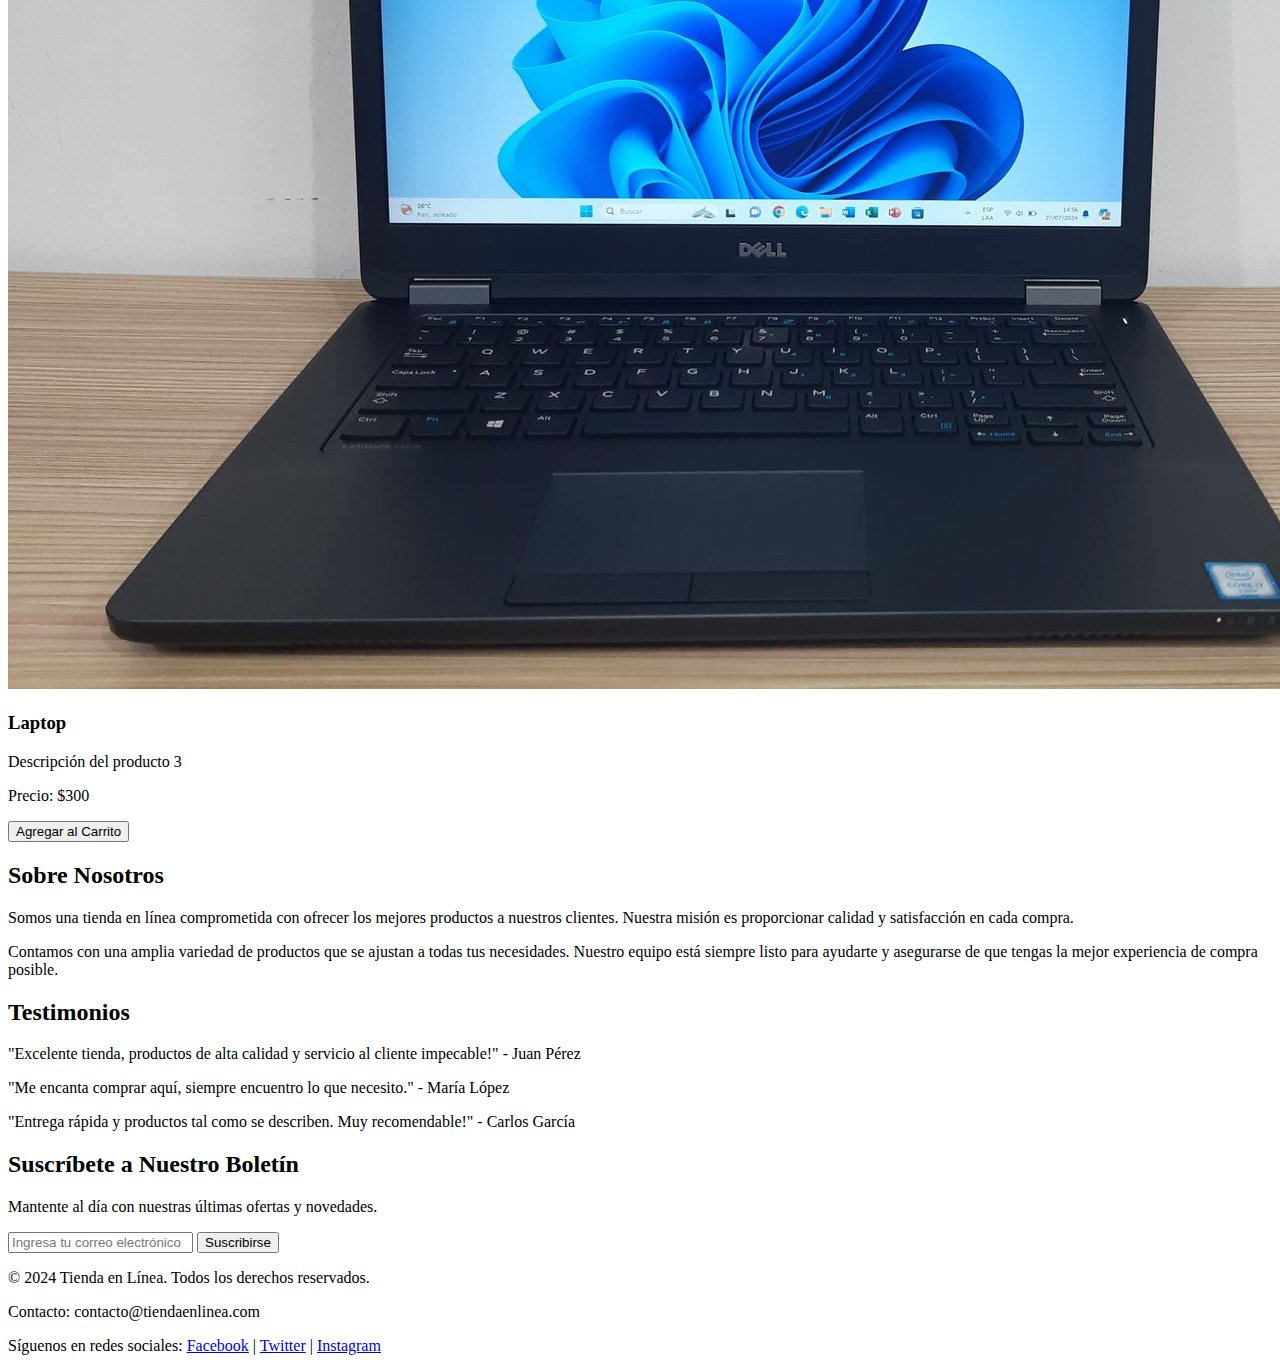
==== commit 491d34a2: "Merge pull request #7 from JohanMichaelHR/feature/add-testimonios" ====
--- a/index.html
+++ b/index.html
@@ -3,8 +3,7 @@
 <head>
     <meta charset="UTF-8">
     <meta name="viewport" content="width=device-width, initial-scale=1.0">
-    <title>Tienda en Línea</title>
-    <link rel="stylesheet" href="Styles/styles.css">
+
 </head>
 <body>
     <header>
@@ -26,7 +25,7 @@
     <main>
         <section class="hero">
             <h2>Bienvenidos a la mejor tienda en línea</h2>
-            <p>Descubre nuestros productos exclusivos</p>
+            <p>Descubre nuestros productos </p>
             <button onclick="scrollToSection('products')">Ver Productos</button>
         </section>
 
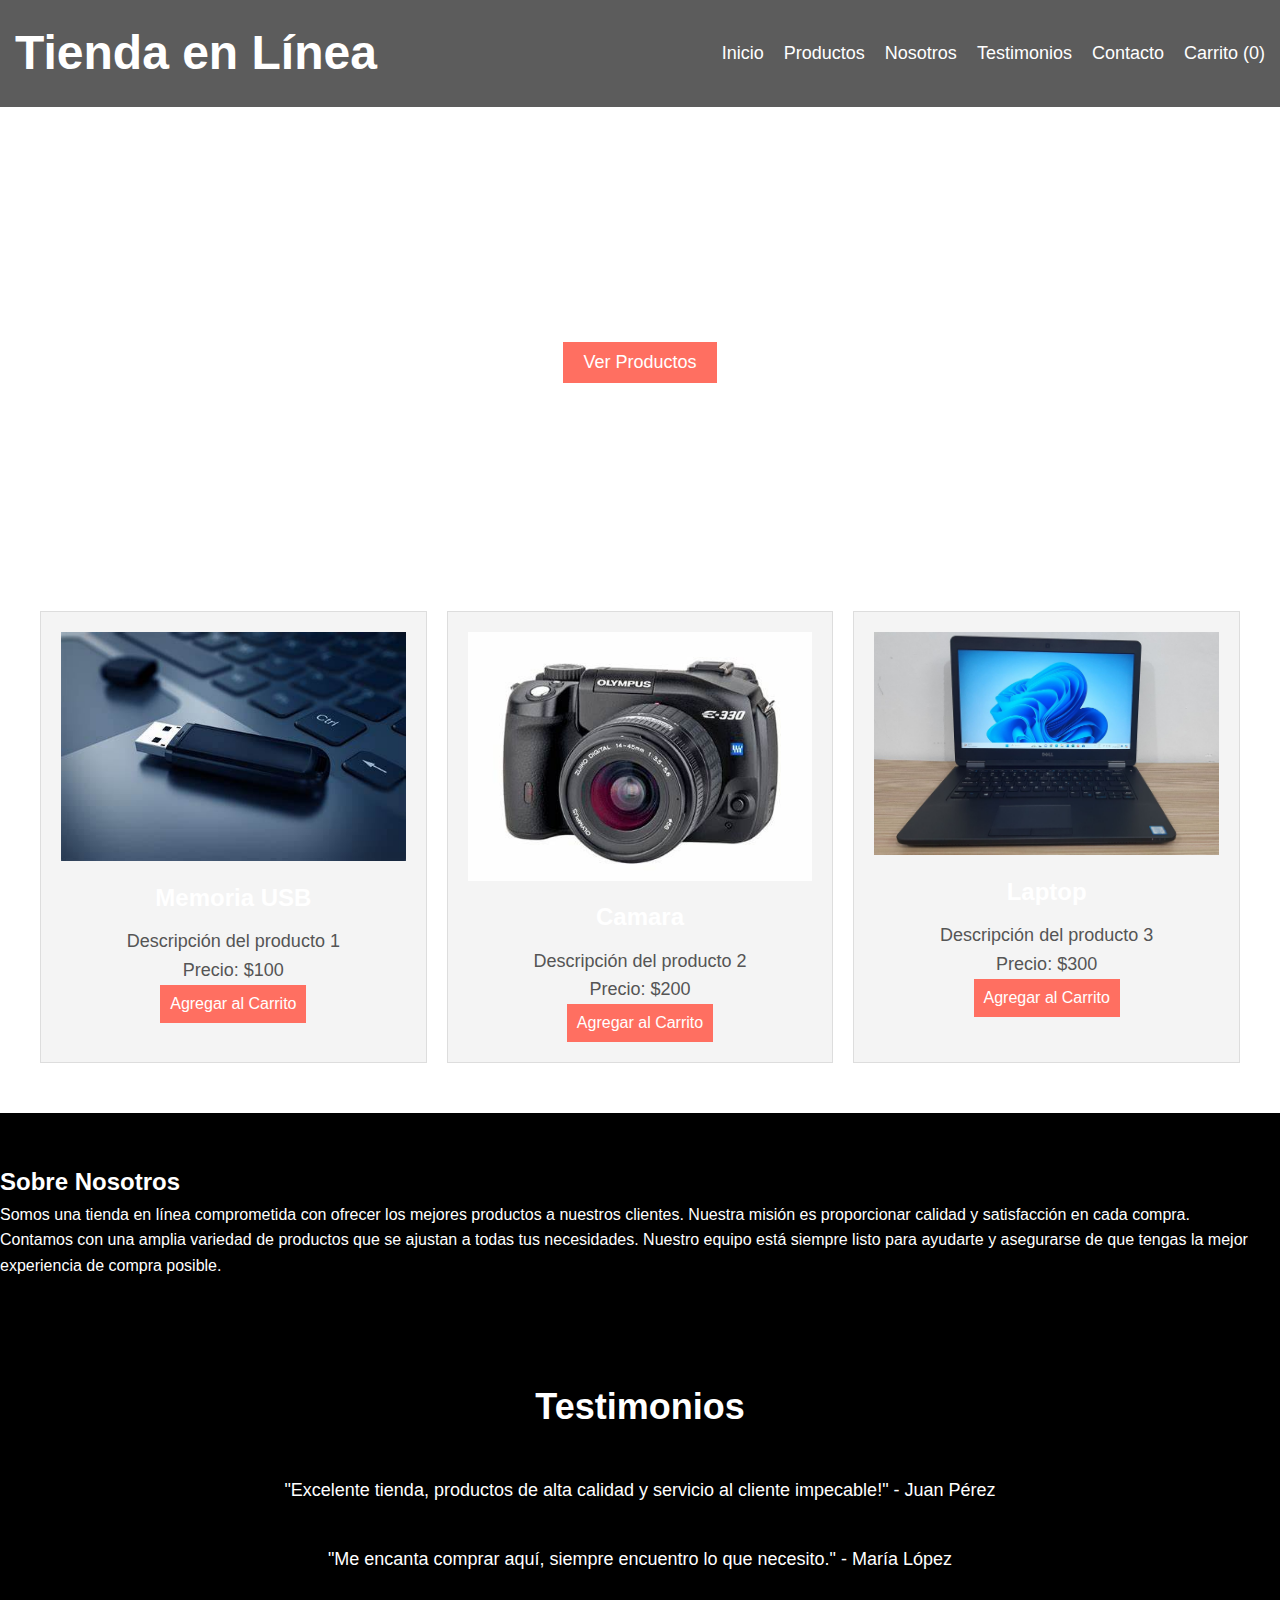
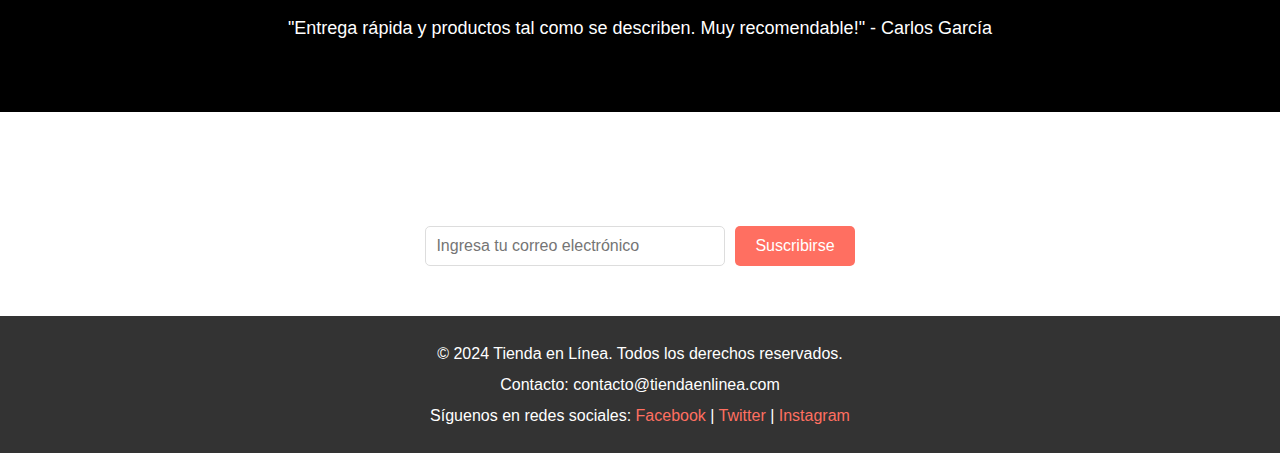
==== commit baf08523: "feature carrito" ====
--- a/index.html
+++ b/index.html
@@ -3,7 +3,8 @@
 <head>
     <meta charset="UTF-8">
     <meta name="viewport" content="width=device-width, initial-scale=1.0">
-
+    <title>Tienda en Línea</title>
+    <link rel="stylesheet" href="Styles/styles.css">
 </head>
 <body>
     <header>
@@ -17,7 +18,7 @@
                 <li><a href="Nosotros.html">Nosotros</a></li>
                 <li><a href="Testimonios.html">Testimonios</a></li>
                 <li><a href="Contact.html">Contacto</a></li>
-                <li><a href="#">Carrito (<span id="cart-count">0</span>)</a></li>
+                <li><a href="Carrito.html">Carrito (<span id="cart-count">0</span>)</a></li>
             </ul>
         </nav>
     </header>
@@ -25,7 +26,7 @@
     <main>
         <section class="hero">
             <h2>Bienvenidos a la mejor tienda en línea</h2>
-            <p>Descubre nuestros productos </p>
+            <p>Descubre nuestros productos exclusivos</p>
             <button onclick="scrollToSection('products')">Ver Productos</button>
         </section>
 
--- a/Styles/styles.css
+++ b/Styles/styles.css
@@ -0,0 +1,282 @@
+/* Reset general de estilos */
+body, h1, h2, h3, p, ul, li, form, input, button {
+    margin: 0;
+    padding: 0;
+    box-sizing: border-box;
+}
+
+body {
+    font-family: Arial, sans-serif;
+    line-height: 1.6;
+    background: url('images/ok.jpg') no-repeat center center/cover;
+    color: #ffffff; /* Color de texto general para contraste */
+}
+
+/* Estilos del header */
+header {
+    background: rgba(51, 51, 51, 0.8); /* Fondo oscuro con opacidad */
+    color: #fff;
+    padding: 15px;
+    display: flex;
+    justify-content: space-between;
+    align-items: center;
+}
+
+header .logo {
+    font-size: 24px;
+}
+
+header nav ul {
+    list-style: none;
+    display: flex;
+    gap: 20px;
+}
+
+header nav ul li {
+    display: inline;
+}
+
+header nav ul li a {
+    color: #fff;
+    text-decoration: none;
+    font-size: 18px;
+}
+
+/* Estilo de la sección hero */
+.hero {
+    background: url('images/hero.jpg') no-repeat center center/cover;
+    color: #fff;
+    padding: 100px 0;
+    text-align: center;
+}
+
+.hero h2 {
+    font-size: 48px;
+    margin: 0;
+}
+
+.hero p {
+    font-size: 24px;
+    margin: 10px 0;
+}
+
+.hero button {
+    background: #ff6f61;
+    color: #fff;
+    padding: 10px 20px;
+    border: none;
+    font-size: 18px;
+    cursor: pointer;
+}
+
+/* Estilos de la sección productos */
+.products {
+    padding: 50px 0;
+    text-align: center;
+}
+
+.products h2 {
+    font-size: 36px;
+    margin-bottom: 20px;
+}
+
+.product-list {
+    display: flex;
+    flex-wrap: wrap;
+    gap: 20px;
+    justify-content: center;
+}
+
+.product {
+    background: #f4f4f4;
+    padding: 20px;
+    border: 1px solid #ddd;
+    width: calc(33.333% - 40px);
+    box-sizing: border-box;
+    transition: transform 0.3s, box-shadow 0.3s;
+}
+
+.product img {
+    max-width: 100%;
+    height: auto;
+}
+
+.product h3 {
+    font-size: 24px;
+    margin: 10px 0;
+}
+
+.product p {
+    font-size: 18px;
+    color: #555;
+}
+
+.product button {
+    background: #ff6f61;
+    color: #fff;
+    padding: 10px;
+    border: none;
+    cursor: pointer;
+    font-size: 16px;
+}
+
+.product:hover {
+    transform: scale(1.05);
+    box-shadow: 0 4px 8px rgba(0, 0, 0, 0.2);
+}
+
+/* Estilos de la sección Sobre Nosotros */
+.about {
+    background: #000000;
+    padding: 50px 0;
+}
+
+.about-container {
+    display: flex;
+    align-items: center;
+    justify-content: space-between;
+    gap: 20px;
+    animation: fadeIn 1s ease-out;
+}
+
+.about-text {
+    flex: 1;
+    max-width: 600px;
+}
+
+.about-image {
+    flex: 1;
+    max-width: 500px;
+}
+
+.about-image img {
+    width: 100%;
+    border-radius: 10px;
+    box-shadow: 0 4px 8px rgba(0, 0, 0, 0.2);
+}
+
+/* Estilos de la sección Testimonios */
+.testimonials {
+    padding: 50px 0;
+    background: #000000;
+    text-align: center;
+}
+
+.testimonials h2 {
+    font-size: 36px;
+    margin-bottom: 20px;
+}
+
+.testimonial-container {
+    display: flex;
+    flex-direction: column;
+    gap: 20px;
+    animation: slideUp 1s ease-out;
+}
+
+.testimonial {
+    background: #000000;
+    padding: 20px;
+    border-radius: 10px;
+    box-shadow: 0 4px 8px rgba(0, 0, 0, 0.2);
+    transition: transform 0.3s, box-shadow 0.3s;
+}
+
+.testimonial p {
+    font-size: 18px;
+    margin: 0;
+}
+
+.testimonial span {
+    display: block;
+    margin-top: 10px;
+    font-style: italic;
+    color: #000000;
+}
+
+.testimonial:hover {
+    transform: translateY(-10px);
+    box-shadow: 0 6px 12px rgba(0, 0, 0, 0.3);
+}
+
+/* Estilos de la sección Boletín */
+.newsletter {
+    padding: 50px 0;
+    text-align: center;
+}
+
+.newsletter form {
+    display: flex;
+    justify-content: center;
+    gap: 10px;
+}
+
+.newsletter input {
+    padding: 10px;
+    font-size: 16px;
+    border: 1px solid #ddd;
+    width: 300px;
+    border-radius: 5px;
+}
+
+.newsletter button {
+    background: #ff6f61;
+    color: #fff;
+    padding: 10px 20px;
+    border: none;
+    font-size: 16px;
+    cursor: pointer;
+    border-radius: 5px;
+}
+
+/* Estilos del footer */
+footer {
+    background: #333;
+    color: #fff;
+    text-align: center;
+    padding: 20px 0;
+}
+
+footer p {
+    margin: 5px 0;
+}
+
+footer a {
+    color: #ff6f61;
+    text-decoration: none;
+}
+
+/* Animaciones */
+@keyframes fadeIn {
+    from {
+        opacity: 0;
+    }
+    to {
+        opacity: 1;
+    }
+}
+
+@keyframes slideUp {
+    from {
+        transform: translateY(20px);
+        opacity: 0;
+    }
+    to {
+        transform: translateY(0);
+        opacity: 1;
+    }
+}
+
+
+
+
+
+
+
+
+
+
+
+
+
+
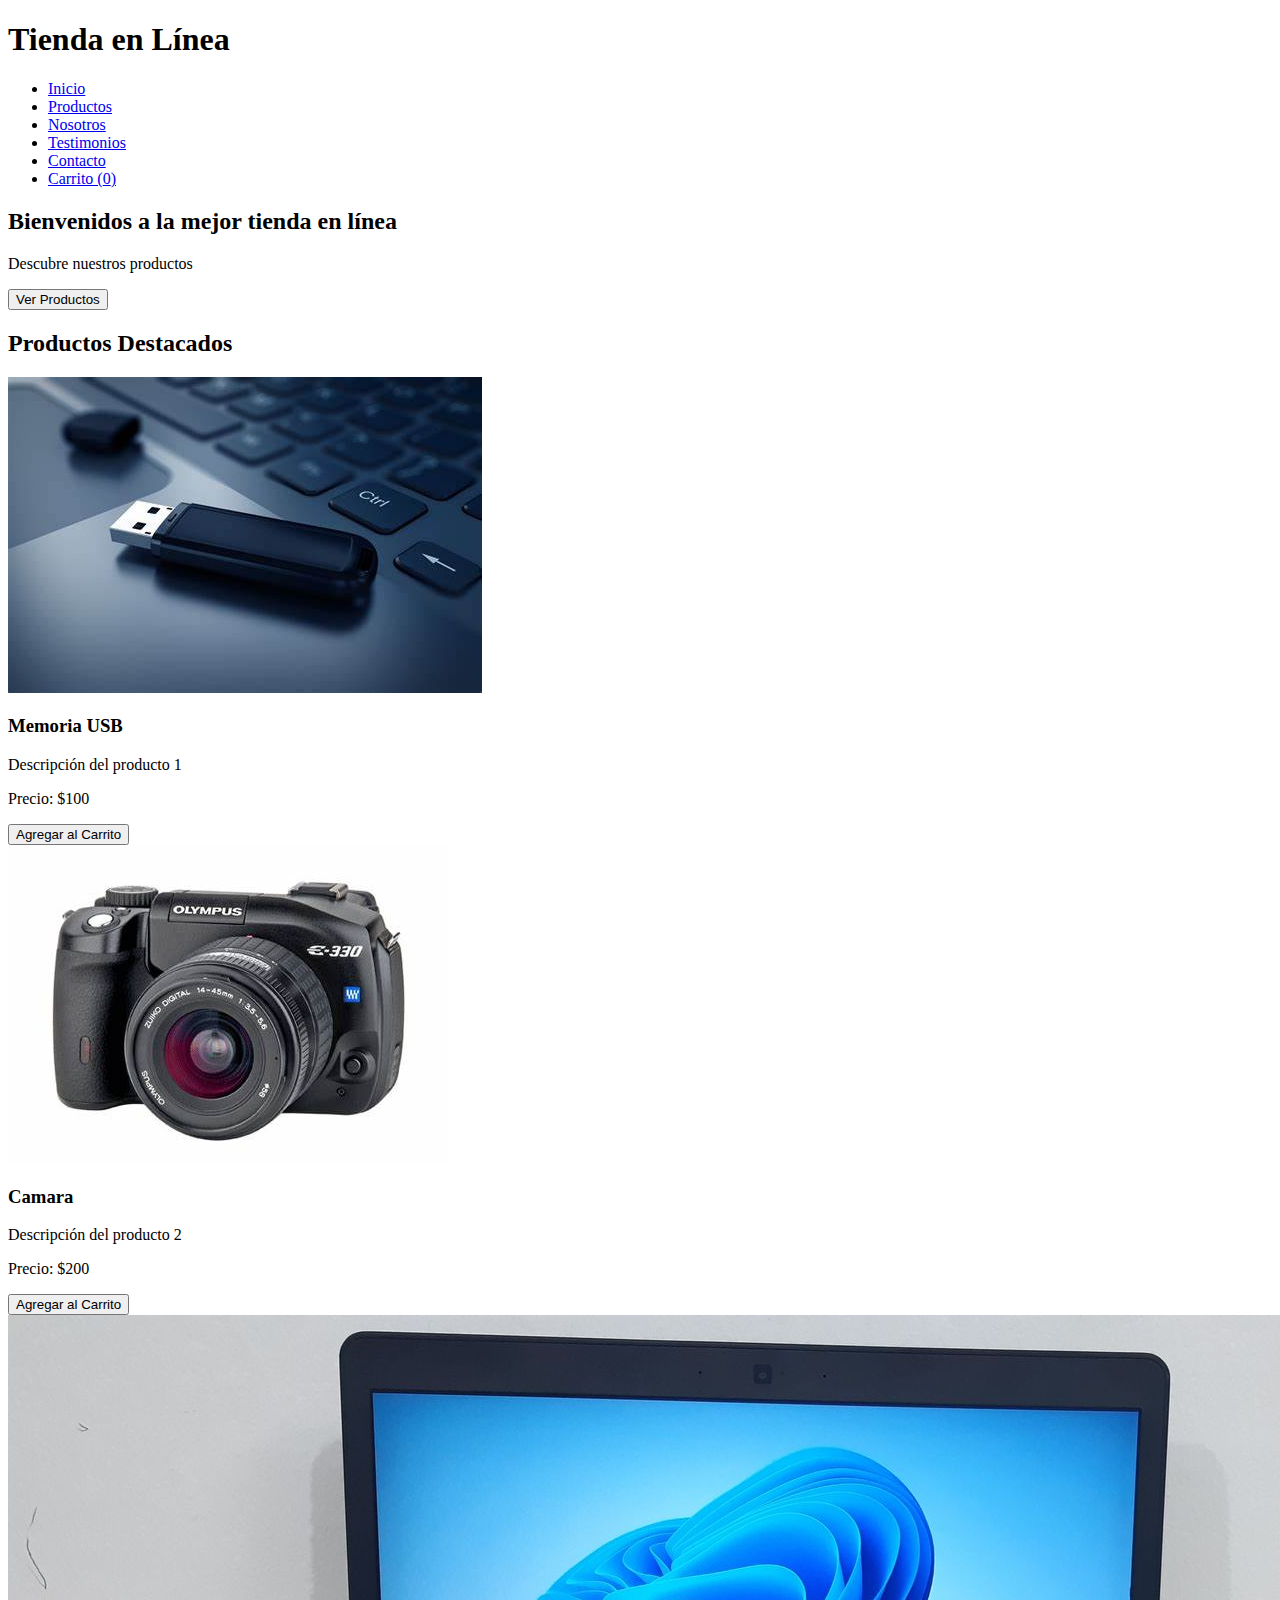
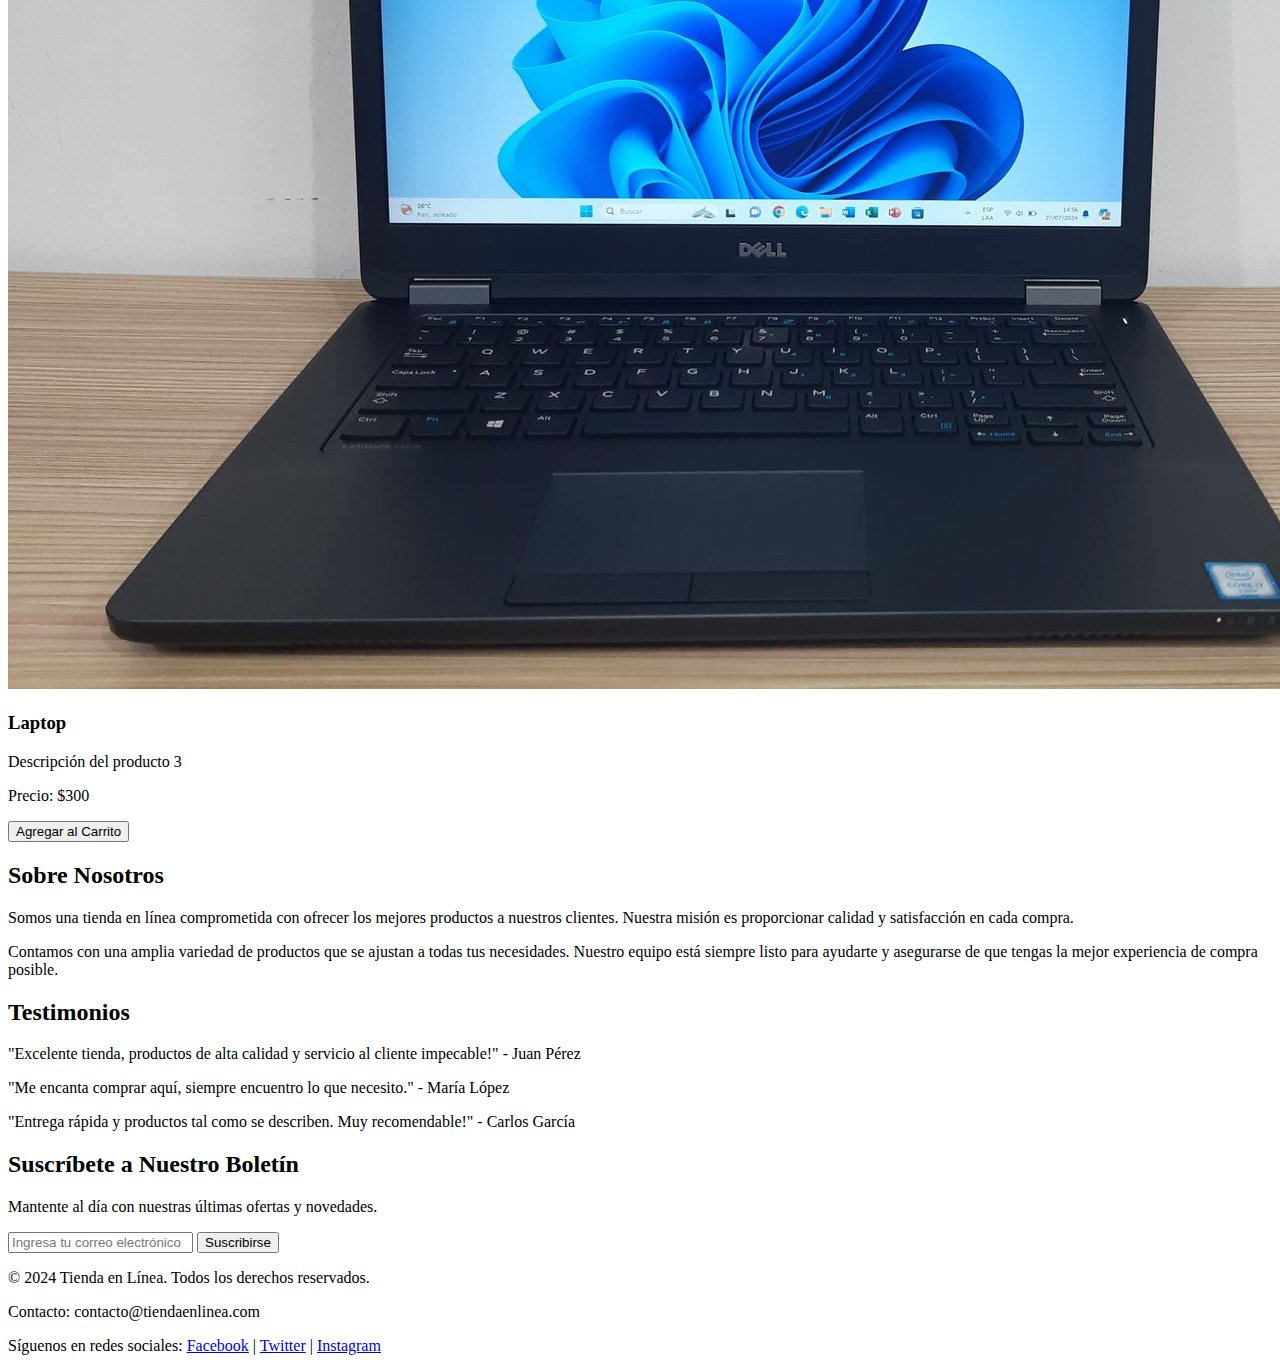
==== commit cfc5a4ae: "Merge pull request #10 from JohanMichaelHR/feature/add-carrito" ====
--- a/index.html
+++ b/index.html
@@ -3,8 +3,7 @@
 <head>
     <meta charset="UTF-8">
     <meta name="viewport" content="width=device-width, initial-scale=1.0">
-    <title>Tienda en Línea</title>
-    <link rel="stylesheet" href="Styles/styles.css">
+
 </head>
 <body>
     <header>
@@ -26,7 +25,7 @@
     <main>
         <section class="hero">
             <h2>Bienvenidos a la mejor tienda en línea</h2>
-            <p>Descubre nuestros productos exclusivos</p>
+            <p>Descubre nuestros productos </p>
             <button onclick="scrollToSection('products')">Ver Productos</button>
         </section>
 
